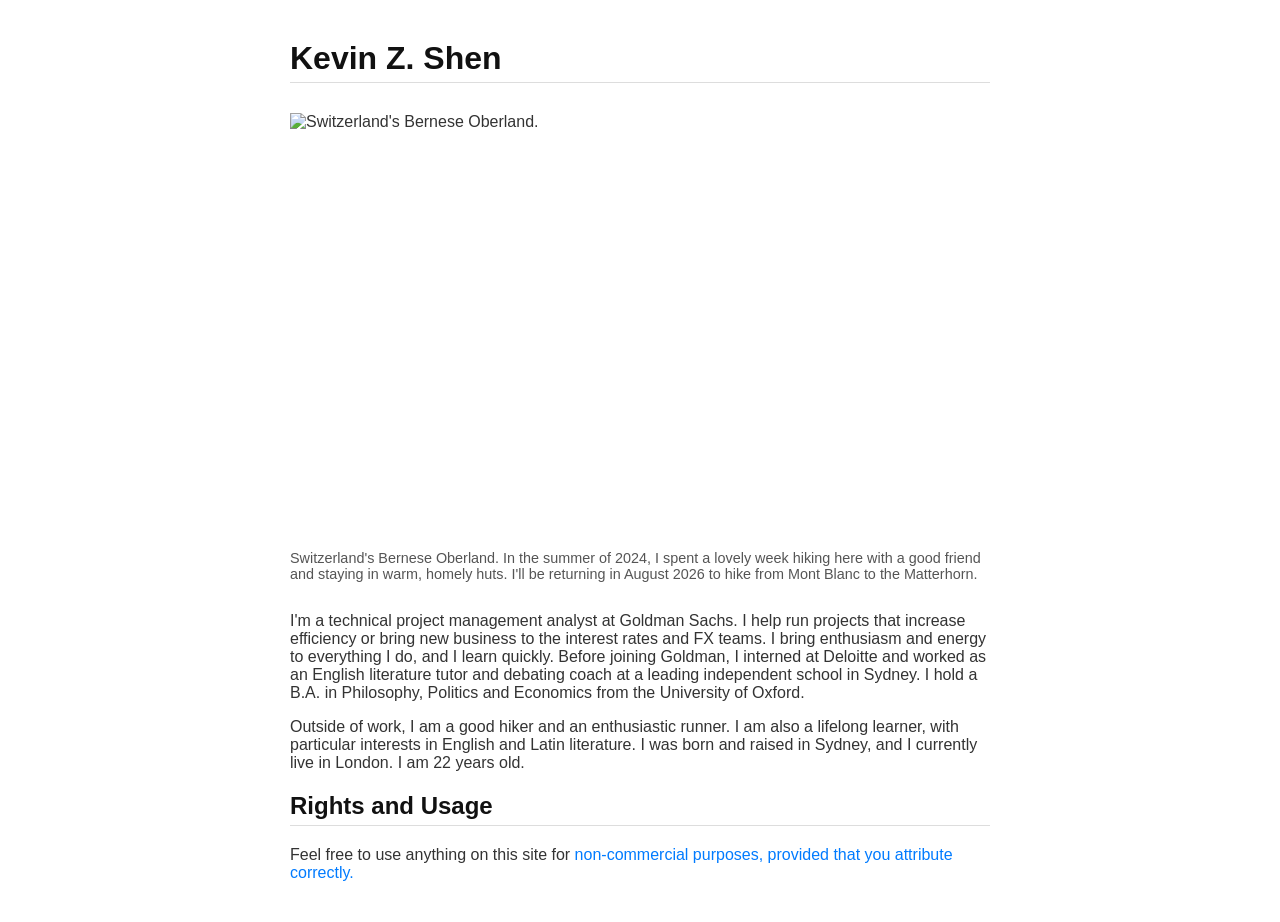
==== index.html @ ffd7d56d "Update index.html Updated my age and removed the medicine and science part." ====
<!DOCTYPE html>
<html lang="en">
<head>
    <meta charset="UTF-8">
    <meta name="viewport" content="width=device-width, initial-scale=1.0">
    <title>Kevin Z. Shen</title>
    <link rel="stylesheet" href= "minimal.css">
</head>
<body>

    <h1>Kevin Z. Shen</h1>
	<figure>
	<img src="https://cdn.audleytravel.com/4563/3260/79/15985280-bernese-oberland.jpg" width="640" height="427" alt="Switzerland's Bernese Oberland."/>
	<figcaption>Switzerland's Bernese Oberland. In the summer of 2024, I spent a lovely week hiking here with a good friend and staying in warm, homely huts. I'll be returning in August 2026 to hike from Mont Blanc to the Matterhorn.</figcaption>
	</figure>
	<p>
	I'm a technical project management analyst at Goldman Sachs. I help run projects that increase efficiency or bring new business to the interest rates and FX teams. I bring enthusiasm and energy to everything I do, and I learn quickly. Before joining Goldman, I interned at Deloitte and worked as an English literature tutor and debating coach at a leading independent school in Sydney. I hold a B.A. in Philosophy, Politics and Economics from the University of Oxford.
	</p>
	<p>
	Outside of work, I am a good hiker and an enthusiastic runner. I am also a lifelong learner, with particular interests in English and Latin literature. I was born and raised in Sydney, and I currently live in London. I am 22 years old.
	</p>
	<h2>Rights and Usage</h2>
	<p>
	Feel free to use anything on this site for <a href="https://creativecommons.org/licenses/by-nc-sa/4.0/" target="_blank" rel="noopener noreferrer"> non-commercial purposes, provided that you attribute correctly.</a>
	</p>
</body>
</html>
---- minimal.css ----
/* Sets a legible font and a comfortable width for reading */
body {
    font-family: Helvetica, Arial, sans-serif;
    max-width: 700px; /* Keeps the content from stretching too wide on large screens */
    margin: 40px auto; /* Centers the content block on the page with space above/below */
    padding: 0 20px; /* Adds a bit of padding on the sides for smaller screens */
    color: #333; /* Dark gray text for better contrast than pure black */
}

/* Styles for Headings */
h1, h2 {
	font-family: Helvetica, Arial, sans-serif;
    color: #111; /* Nearly black for strong headings */
    border-bottom: 1px solid #ddd; /* A very subtle separator line */
    padding-bottom: 5px;
}

/* Styles for Links (Hyperlinks) */
a {
    color: #007bff; /* A standard, professional blue for links */
    text-decoration: none; /* Removes the underline by default for a cleaner look */
    transition: color 0.3s; /* Smooth color change on hover */
}

a:hover {
    color: #0056b3; /* A slightly darker blue when the user hovers */
    text-decoration: underline; /* Adds the underline back on hover for clarity */
}

/* Horizontal Rule style */
hr {
    border: 0;
    height: 1px;
    background: #eee; /* Very light gray divider */
    margin: 30px 0;
}

table {
    width: 100%; /* Use the full available width within the content block */
    border-collapse: collapse; /* Removes space between cell borders for a cleaner look */
    margin: 30px 0; /* Matches 'hr' margin for consistent vertical spacing */
}

th, td {
    padding: 10px; /* Comfortable spacing inside cells */
    text-align: left; /* Aligns text to the left */
    border-bottom: 1px solid #ddd; /* Subtle row separator, matches heading border */
}

th {
    font-weight: bold; /* Makes header text bold */
    color: #111; /* Matches heading color for emphasis */
}

/* Adds a very light background to even-numbered rows in the table body for readability */
tbody tr:nth-child(even) {
    background-color: #f9f9f9; 
}

/* Styles for Figures and Captions */
figure {
    margin: 30px 0; /* Matches other block elements for consistent vertical spacing */
    padding: 0; /* Resets any default padding */
}

/* Ensures images inside figures don't overflow the container */
figure img {
    max-width: 100%;
    height: auto;
    display: block; /* Removes extra space sometimes left below images */
}

figcaption {
	display: block; /* Explicitly ensures the caption is on its own line */
	font-size: 0.9em; /* Slightly smaller text for the caption */
	color: #555; /* A bit lighter than the main text */
	margin-top: 10px; /* Space between the image/content and the caption */
	}
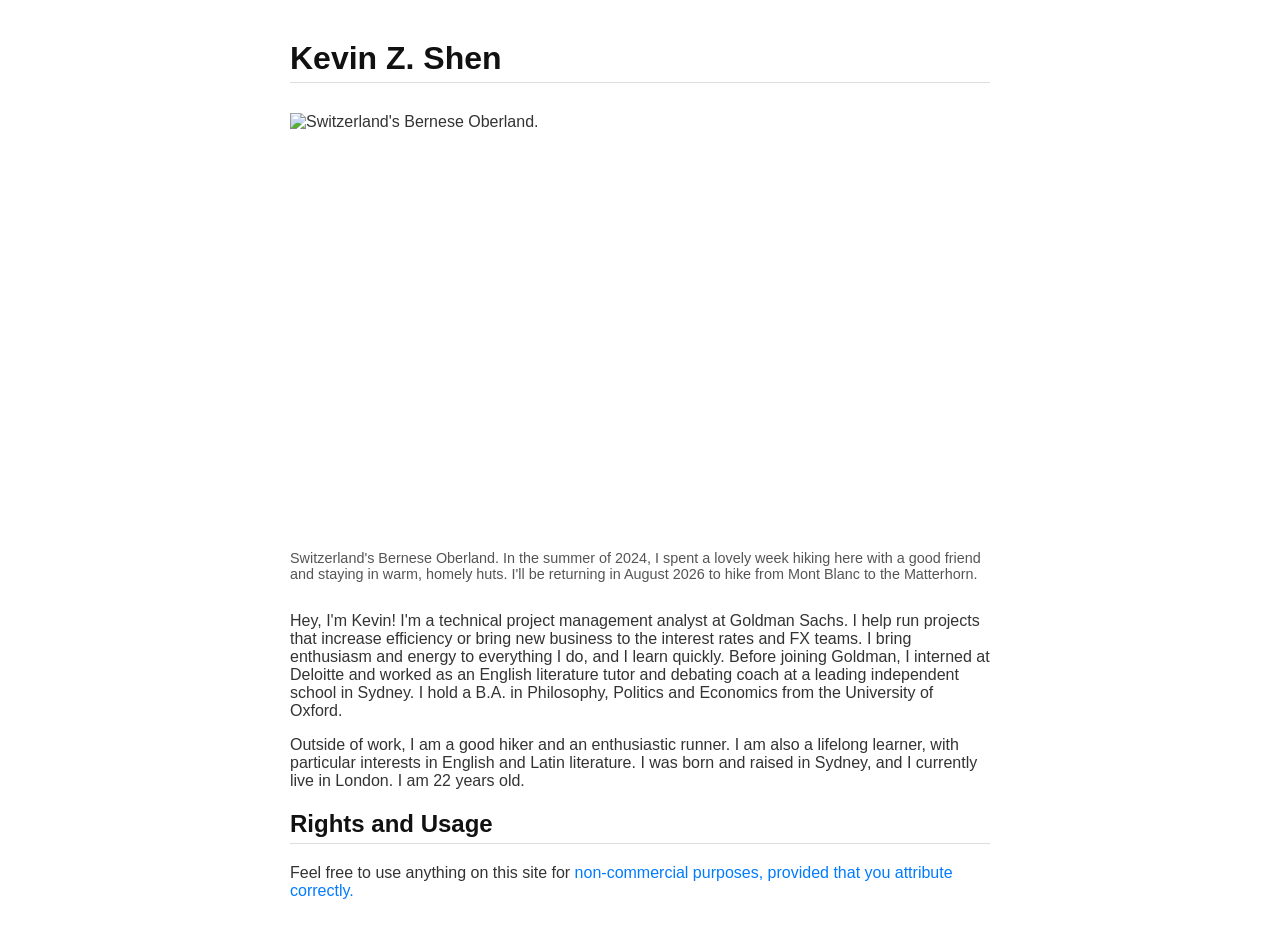
==== commit e11add44: "Update index.html Added a brief hello." ====
--- a/index.html
+++ b/index.html
@@ -14,7 +14,7 @@
 	<figcaption>Switzerland's Bernese Oberland. In the summer of 2024, I spent a lovely week hiking here with a good friend and staying in warm, homely huts. I'll be returning in August 2026 to hike from Mont Blanc to the Matterhorn.</figcaption>
 	</figure>
 	<p>
-	I'm a technical project management analyst at Goldman Sachs. I help run projects that increase efficiency or bring new business to the interest rates and FX teams. I bring enthusiasm and energy to everything I do, and I learn quickly. Before joining Goldman, I interned at Deloitte and worked as an English literature tutor and debating coach at a leading independent school in Sydney. I hold a B.A. in Philosophy, Politics and Economics from the University of Oxford.
+	Hey, I'm Kevin! I'm a technical project management analyst at Goldman Sachs. I help run projects that increase efficiency or bring new business to the interest rates and FX teams. I bring enthusiasm and energy to everything I do, and I learn quickly. Before joining Goldman, I interned at Deloitte and worked as an English literature tutor and debating coach at a leading independent school in Sydney. I hold a B.A. in Philosophy, Politics and Economics from the University of Oxford.
 	</p>
 	<p>
 	Outside of work, I am a good hiker and an enthusiastic runner. I am also a lifelong learner, with particular interests in English and Latin literature. I was born and raised in Sydney, and I currently live in London. I am 22 years old.
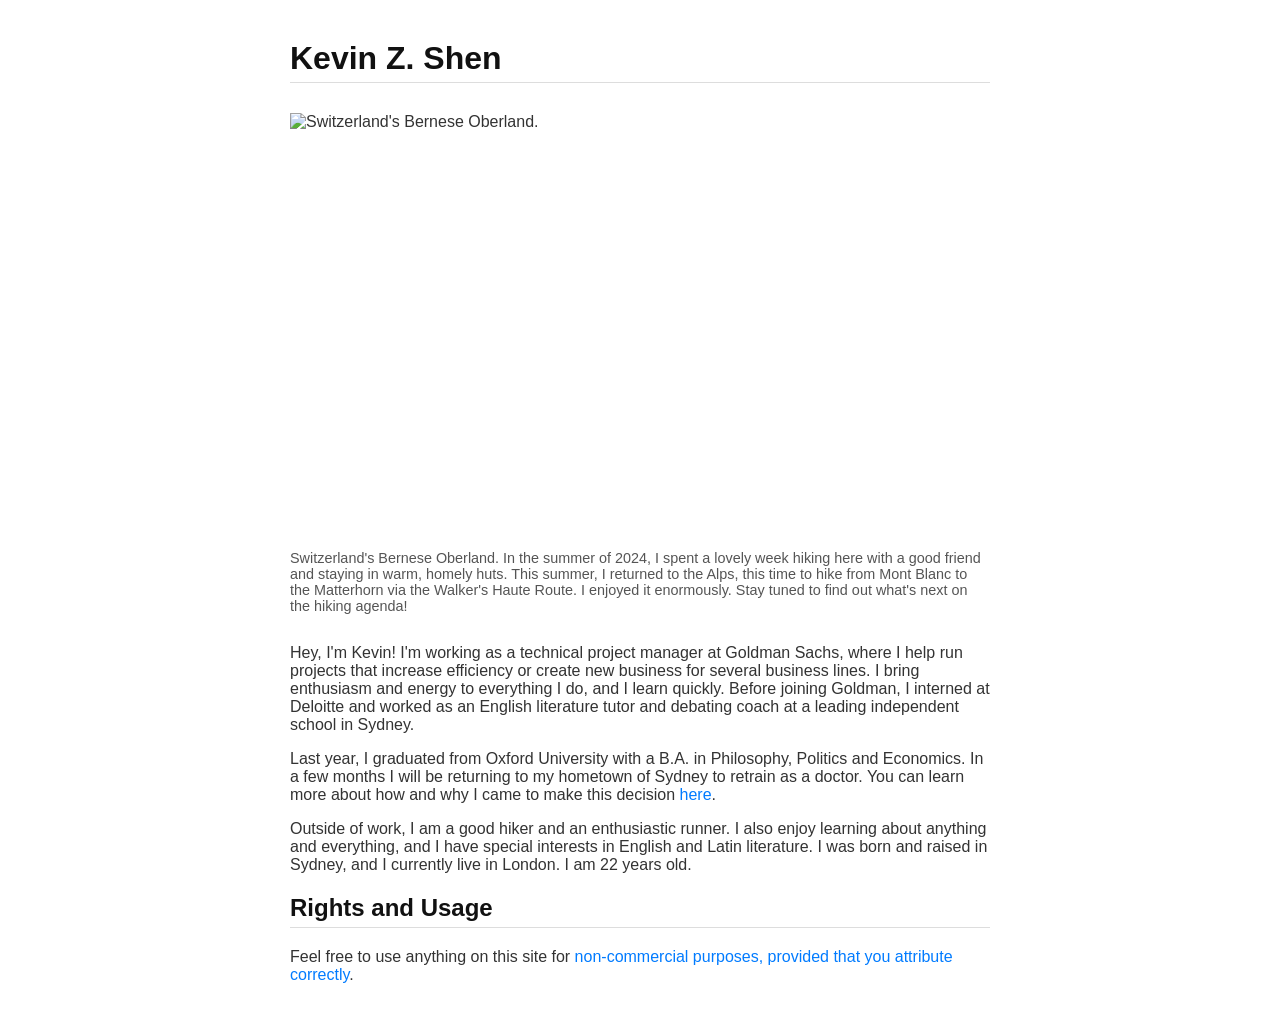
==== commit f372df1e: "Update index.html" ====
--- a/index.html
+++ b/index.html
@@ -11,17 +11,20 @@
     <h1>Kevin Z. Shen</h1>
 	<figure>
 	<img src="https://cdn.audleytravel.com/4563/3260/79/15985280-bernese-oberland.jpg" width="640" height="427" alt="Switzerland's Bernese Oberland."/>
-	<figcaption>Switzerland's Bernese Oberland. In the summer of 2024, I spent a lovely week hiking here with a good friend and staying in warm, homely huts. I'll be returning in August 2026 to hike from Mont Blanc to the Matterhorn.</figcaption>
+	<figcaption>Switzerland's Bernese Oberland. In the summer of 2024, I spent a lovely week hiking here with a good friend and staying in warm, homely huts. This summer, I returned to the Alps, this time to hike from Mont Blanc to the Matterhorn via the Walker's Haute Route. I enjoyed it enormously. Stay tuned to find out what's next on the hiking agenda!</figcaption>
 	</figure>
 	<p>
-	Hey, I'm Kevin! I'm a technical project management analyst at Goldman Sachs. I help run projects that increase efficiency or bring new business to the interest rates and FX teams. I bring enthusiasm and energy to everything I do, and I learn quickly. Before joining Goldman, I interned at Deloitte and worked as an English literature tutor and debating coach at a leading independent school in Sydney. I hold a B.A. in Philosophy, Politics and Economics from the University of Oxford.
+	Hey, I'm Kevin! I'm working as a technical project manager at Goldman Sachs, where I help run projects that increase efficiency or create new business for several business lines. I bring enthusiasm and energy to everything I do, and I learn quickly. Before joining Goldman, I interned at Deloitte and worked as an English literature tutor and debating coach at a leading independent school in Sydney.
+	</p>	
+	<p>
+	Last year, I graduated from Oxford University with a B.A. in Philosophy, Politics and Economics. In a few months I will be returning to my hometown of Sydney to retrain as a doctor. You can learn more about how and why I came to make this decision <a href="https://kzshen.github.io/med.html" target="_blank" rel="noopener noreferrer">here</a>.
 	</p>
 	<p>
-	Outside of work, I am a good hiker and an enthusiastic runner. I am also a lifelong learner, with particular interests in English and Latin literature. I was born and raised in Sydney, and I currently live in London. I am 22 years old.
+	Outside of work, I am a good hiker and an enthusiastic runner. I also enjoy learning about anything and everything, and I have special interests in English and Latin literature. I was born and raised in Sydney, and I currently live in London. I am 22 years old.
 	</p>
 	<h2>Rights and Usage</h2>
 	<p>
-	Feel free to use anything on this site for <a href="https://creativecommons.org/licenses/by-nc-sa/4.0/" target="_blank" rel="noopener noreferrer"> non-commercial purposes, provided that you attribute correctly.</a>
+	Feel free to use anything on this site for <a href="https://creativecommons.org/licenses/by-nc-sa/4.0/" target="_blank" rel="noopener noreferrer">non-commercial purposes, provided that you attribute correctly</a>.
 	</p>
 </body>
 </html>
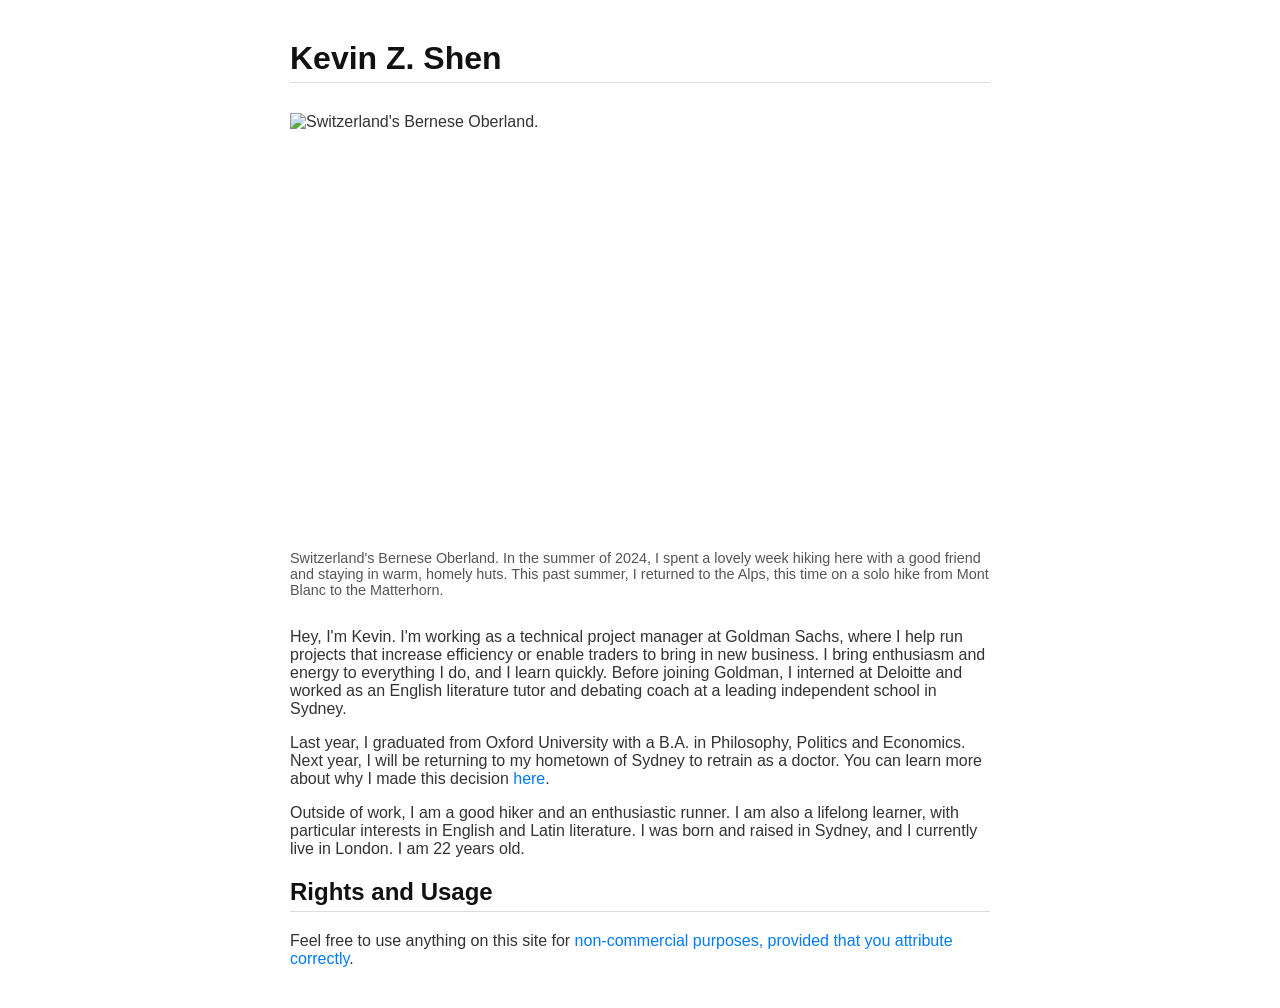
==== commit fa664e7d: "Update index.html" ====
--- a/index.html
+++ b/index.html
@@ -11,16 +11,16 @@
     <h1>Kevin Z. Shen</h1>
 	<figure>
 	<img src="https://cdn.audleytravel.com/4563/3260/79/15985280-bernese-oberland.jpg" width="640" height="427" alt="Switzerland's Bernese Oberland."/>
-	<figcaption>Switzerland's Bernese Oberland. In the summer of 2024, I spent a lovely week hiking here with a good friend and staying in warm, homely huts. This summer, I returned to the Alps, this time to hike from Mont Blanc to the Matterhorn via the Walker's Haute Route. I enjoyed it enormously. Stay tuned to find out what's next on the hiking agenda!</figcaption>
+	<figcaption>Switzerland's Bernese Oberland. In the summer of 2024, I spent a lovely week hiking here with a good friend and staying in warm, homely huts. This past summer, I returned to the Alps, this time on a solo hike from Mont Blanc to the Matterhorn. </figcaption>
 	</figure>
 	<p>
-	Hey, I'm Kevin! I'm working as a technical project manager at Goldman Sachs, where I help run projects that increase efficiency or create new business for several business lines. I bring enthusiasm and energy to everything I do, and I learn quickly. Before joining Goldman, I interned at Deloitte and worked as an English literature tutor and debating coach at a leading independent school in Sydney.
+	Hey, I'm Kevin. I'm working as a technical project manager at Goldman Sachs, where I help run projects that increase efficiency or enable traders to bring in new business. I bring enthusiasm and energy to everything I do, and I learn quickly. Before joining Goldman, I interned at Deloitte and worked as an English literature tutor and debating coach at a leading independent school in Sydney.
 	</p>	
 	<p>
-	Last year, I graduated from Oxford University with a B.A. in Philosophy, Politics and Economics. In a few months I will be returning to my hometown of Sydney to retrain as a doctor. You can learn more about how and why I came to make this decision <a href="https://kzshen.github.io/med.html" target="_blank" rel="noopener noreferrer">here</a>.
+	Last year, I graduated from Oxford University with a B.A. in Philosophy, Politics and Economics. Next year, I will be returning to my hometown of Sydney to retrain as a doctor. You can learn more about why I made this decision <a href="https://kzshen.github.io/med.html" target="_blank" rel="noopener noreferrer">here</a>.
 	</p>
 	<p>
-	Outside of work, I am a good hiker and an enthusiastic runner. I also enjoy learning about anything and everything, and I have special interests in English and Latin literature. I was born and raised in Sydney, and I currently live in London. I am 22 years old.
+	Outside of work, I am a good hiker and an enthusiastic runner. I am also a lifelong learner, with particular interests in English and Latin literature. I was born and raised in Sydney, and I currently live in London. I am 22 years old.
 	</p>
 	<h2>Rights and Usage</h2>
 	<p>
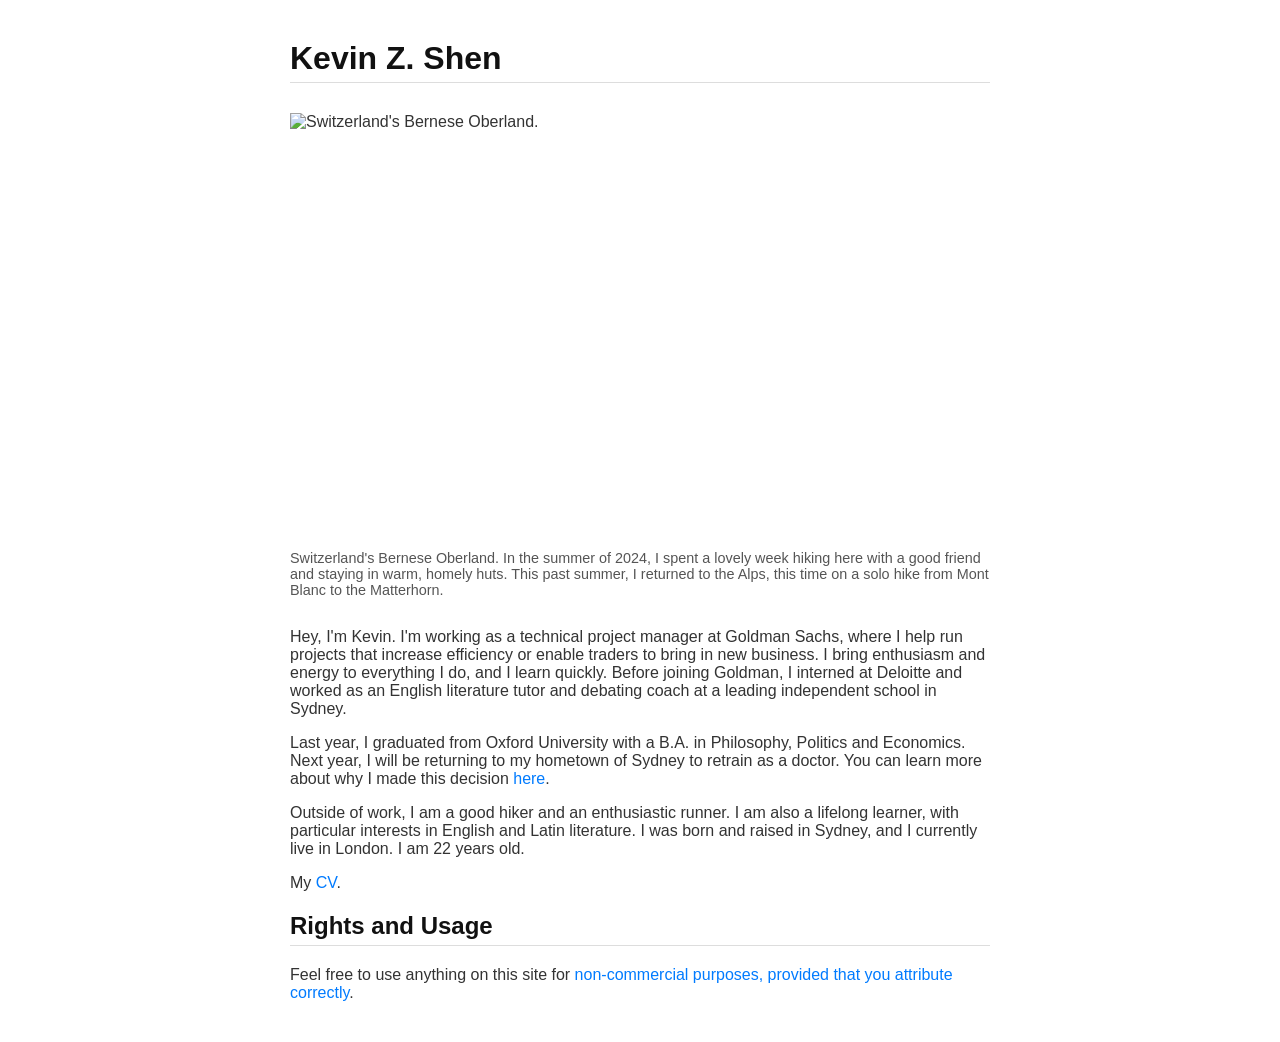
==== commit 89602659: "Update index.html" ====
--- a/index.html
+++ b/index.html
@@ -22,6 +22,9 @@
 	<p>
 	Outside of work, I am a good hiker and an enthusiastic runner. I am also a lifelong learner, with particular interests in English and Latin literature. I was born and raised in Sydney, and I currently live in London. I am 22 years old.
 	</p>
+	<p>
+	My <a href="https://kzshen.github.io/cv.html" target="_blank" rel="noopener noreferrer">CV</a>.
+	</p>
 	<h2>Rights and Usage</h2>
 	<p>
 	Feel free to use anything on this site for <a href="https://creativecommons.org/licenses/by-nc-sa/4.0/" target="_blank" rel="noopener noreferrer">non-commercial purposes, provided that you attribute correctly</a>.
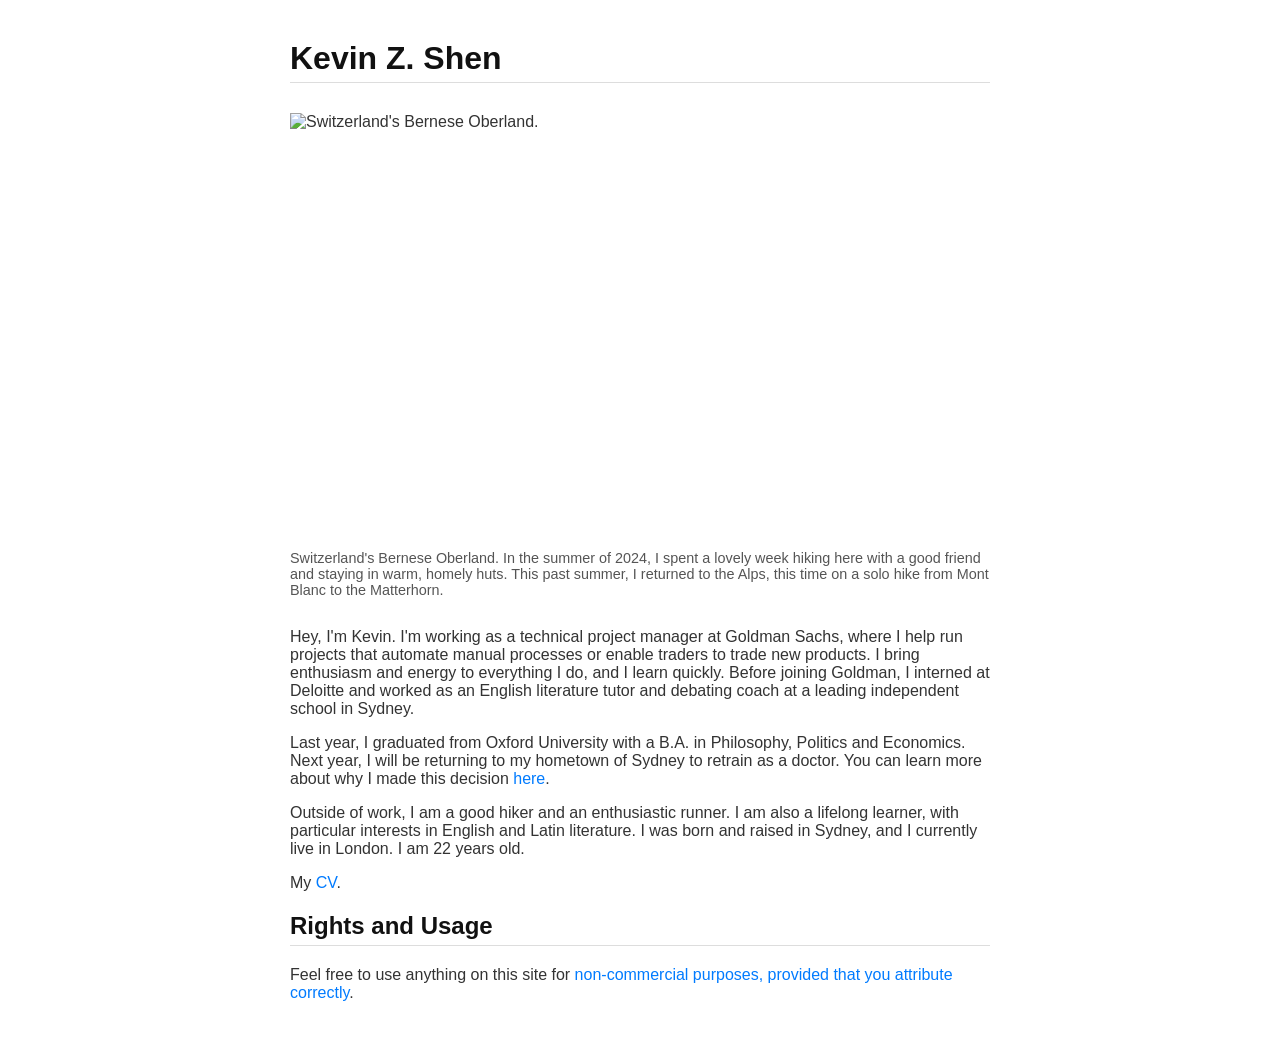
==== commit 2a2ee233: "Update index.html" ====
--- a/index.html
+++ b/index.html
@@ -14,7 +14,7 @@
 	<figcaption>Switzerland's Bernese Oberland. In the summer of 2024, I spent a lovely week hiking here with a good friend and staying in warm, homely huts. This past summer, I returned to the Alps, this time on a solo hike from Mont Blanc to the Matterhorn. </figcaption>
 	</figure>
 	<p>
-	Hey, I'm Kevin. I'm working as a technical project manager at Goldman Sachs, where I help run projects that increase efficiency or enable traders to bring in new business. I bring enthusiasm and energy to everything I do, and I learn quickly. Before joining Goldman, I interned at Deloitte and worked as an English literature tutor and debating coach at a leading independent school in Sydney.
+	Hey, I'm Kevin. I'm working as a technical project manager at Goldman Sachs, where I help run projects that automate manual processes or enable traders to trade new products. I bring enthusiasm and energy to everything I do, and I learn quickly. Before joining Goldman, I interned at Deloitte and worked as an English literature tutor and debating coach at a leading independent school in Sydney.
 	</p>	
 	<p>
 	Last year, I graduated from Oxford University with a B.A. in Philosophy, Politics and Economics. Next year, I will be returning to my hometown of Sydney to retrain as a doctor. You can learn more about why I made this decision <a href="https://kzshen.github.io/med.html" target="_blank" rel="noopener noreferrer">here</a>.
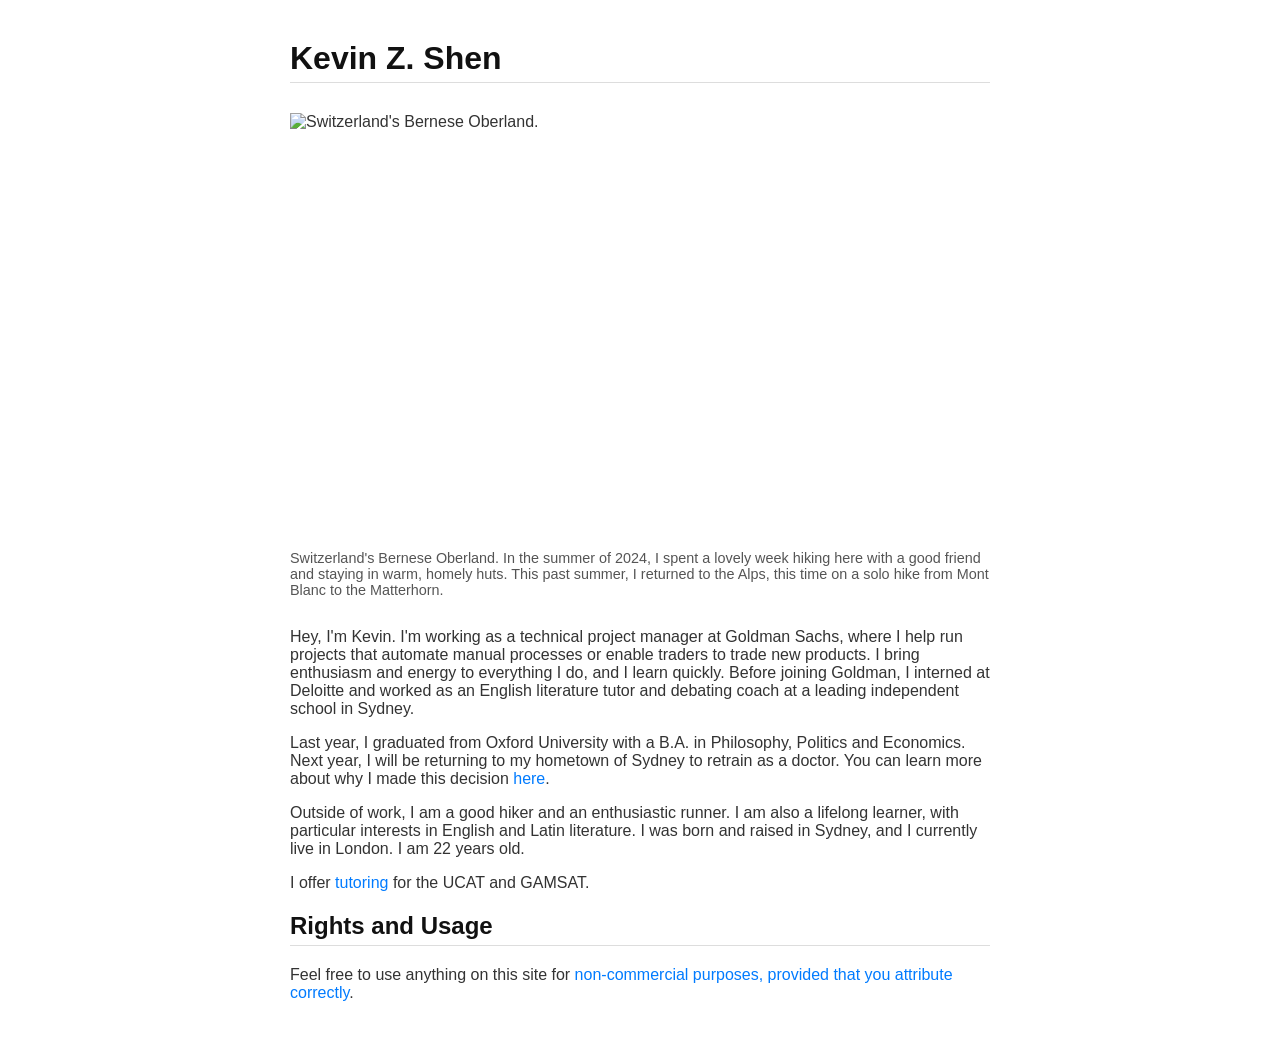
==== commit e90f9ddf: "Update index.html" ====
--- a/index.html
+++ b/index.html
@@ -23,7 +23,7 @@
 	Outside of work, I am a good hiker and an enthusiastic runner. I am also a lifelong learner, with particular interests in English and Latin literature. I was born and raised in Sydney, and I currently live in London. I am 22 years old.
 	</p>
 	<p>
-	My <a href="https://kzshen.github.io/cv.html" target="_blank" rel="noopener noreferrer">CV</a>.
+	I offer <a href="https://kzshen.github.io/cv.html" target="_blank" rel="noopener noreferrer">tutoring</a> for the UCAT and GAMSAT.
 	</p>
 	<h2>Rights and Usage</h2>
 	<p>
